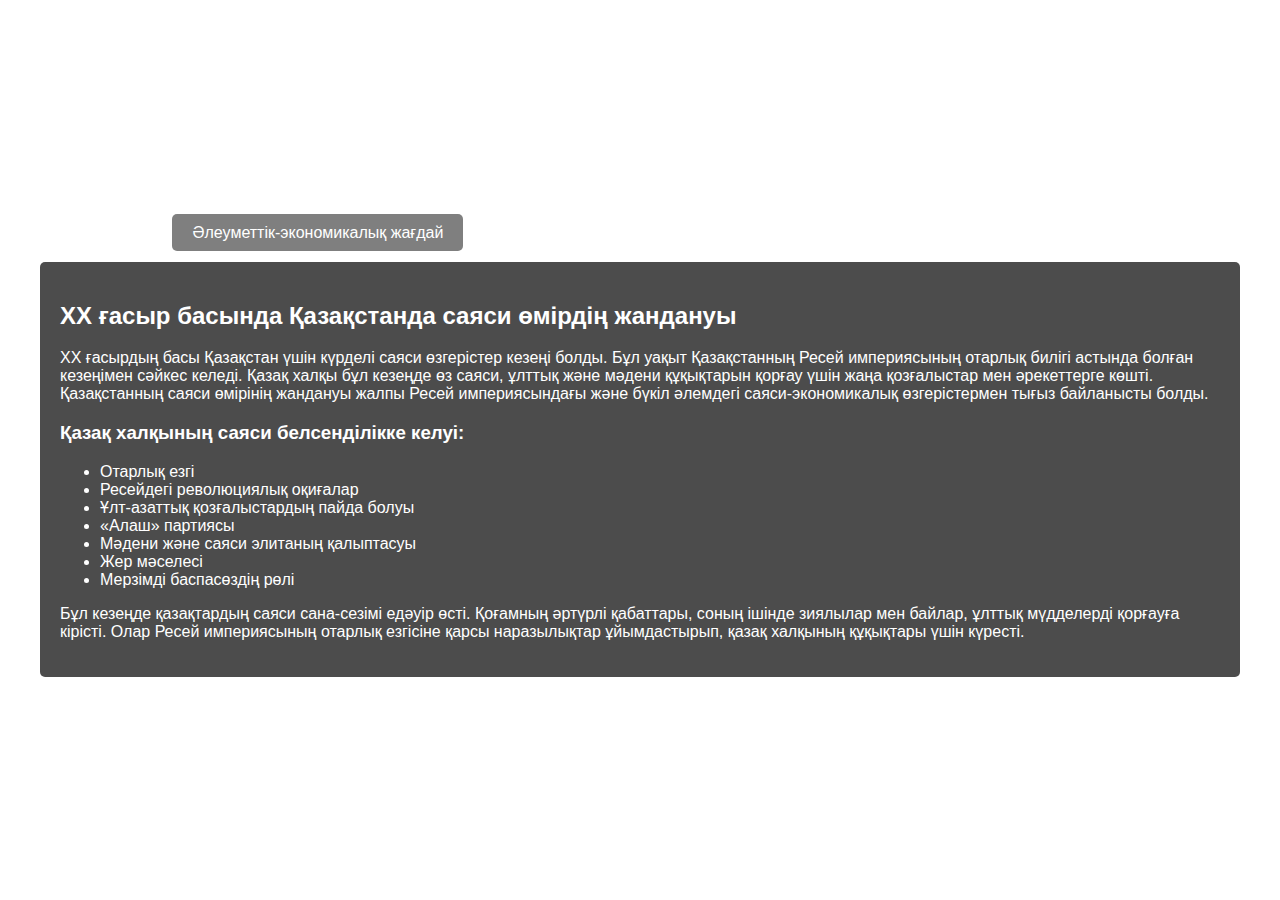
==== index.html @ e15db107 "Add files via upload" ====
<!DOCTYPE html>
<html lang="en">
<head>
    <meta charset="UTF-8">
    <meta name="viewport" content="width=device-width, initial-scale=1.0">
    <title>XX ғасыр басындағы Қазақстан</title>
    <link rel="stylesheet" href="styles.css">
</head>
<body>
    <div class="container">
        <header>
            <h1>XX ғасыр басындағы Қазақстан: Саяси және әлеуметтік-экономикалық өзгерістер</h1>
        </header>
        <nav>
            <ul class="tabs">
                <li class="tab active" onclick="showContent('political')">Саяси өмір</li>
                <li class="tab" onclick="showContent('economic')">Әлеуметтік-экономикалық жағдай</li>
            </ul>
        </nav>
        <div class="content">
            <div id="political" class="tab-content active">
                <h2>XX ғасыр басында Қазақстанда саяси өмірдің жандануы</h2>
                <p>XX ғасырдың басы Қазақстан үшін күрделі саяси өзгерістер кезеңі болды. Бұл уақыт Қазақстанның Ресей империясының отарлық билігі астында болған кезеңімен сәйкес келеді. Қазақ халқы бұл кезеңде өз саяси, ұлттық және мәдени құқықтарын қорғау үшін жаңа қозғалыстар мен әрекеттерге көшті. Қазақстанның саяси өмірінің жандануы жалпы Ресей империясындағы және бүкіл әлемдегі саяси-экономикалық өзгерістермен тығыз байланысты болды.</p>
                
                <h3>Қазақ халқының саяси белсенділікке келуі:</h3>
                <ul>
                    <li>Отарлық езгі</li>
                    <li>Ресейдегі революциялық оқиғалар</li>
                    <li>Ұлт-азаттық қозғалыстардың пайда болуы</li>
                    <li>«Алаш» партиясы</li>
                    <li>Мәдени және саяси элитаның қалыптасуы</li>
                    <li>Жер мәселесі</li>
                    <li>Мерзімді баспасөздің рөлі</li>
                </ul>
                <p>Бұл кезеңде қазақтардың саяси сана-сезімі едәуір өсті. Қоғамның әртүрлі қабаттары, соның ішінде зиялылар мен байлар, ұлттық мүдделерді қорғауға кірісті. Олар Ресей империясының отарлық езгісіне қарсы наразылықтар ұйымдастырып, қазақ халқының құқықтары үшін күресті.</p>
            </div>
            <div id="economic" class="tab-content">
                <h2>Қазақстанның әлеуметтік-экономикалық жағдайы</h2>
                <p>XX ғасырдың басында Қазақстанның әлеуметтік-экономикалық жағдайы Ресей империясының отарлық саясатының әсерінде болды. Қазақтар негізінен көшпелі мал шаруашылығымен айналысатын ауылдық қоғам ретінде қалды. Алайда, отарлық саясат салдарынан ауыл шаруашылығы мен жер мәселесі үлкен дағдарысқа ұшырады.</p>
                
                <h3>Қазақстанның әлеуметтік-экономикалық дамуының факторлары:</h3>
                <ul>
                    <li>Жер мәселесі</li>
                    <li>Өнеркәсіптік даму</li>
                    <li>Сауда және нарықтық қатынастар</li>
                    <li>Ауыл шаруашылығы</li>
                </ul>
                <p>Халықтың тұрмыс деңгейі мен білім мен мәдениет мәселелері әлеуметтік жағдайдың нашарлауына алып келді. Қазақ зиялылары білім мен мәдениет саласында да өзгерістер жасауға тырысты.</p>
            </div>
        </div>
        <footer>
            <p>&copy; 2024. Қазақстан тарихы.</p>
        </footer>
    </div>
    <script src="script.js"></script>
</body>
</html>
---- styles.css ----
body {
    font-family: Arial, sans-serif;
    background: url('background.jpg') no-repeat center center fixed;
    background-size: cover;
    color: #ffffff;
    margin: 0;
    padding: 0;
}

.container {
    max-width: 1200px;
    margin: 0 auto;
    padding: 20px;
}

header {
    text-align: center;
    padding: 20px;
}

h1 {
    font-size: 2.5em;
}

nav {
    margin: 20px 0;
}

.tabs {
    list-style: none;
    padding: 0;
}

.tab {
    display: inline;
    padding: 10px 20px;
    background: rgba(0, 0, 0, 0.5);
    cursor: pointer;
    margin-right: 5px;
    border-radius: 5px;
}

.tab:hover {
    background: rgba(255, 255, 255, 0.2);
}

.tab.active {
    background: rgba(255, 255, 255, 0.6);
}

.content {
    background: rgba(0, 0, 0, 0.7);
    padding: 20px;
    border-radius: 5px;
}

.tab-content {
    display: none;
}

.tab-content.active {
    display: block;
}

footer {
    text-align: center;
    margin-top: 20px;
}
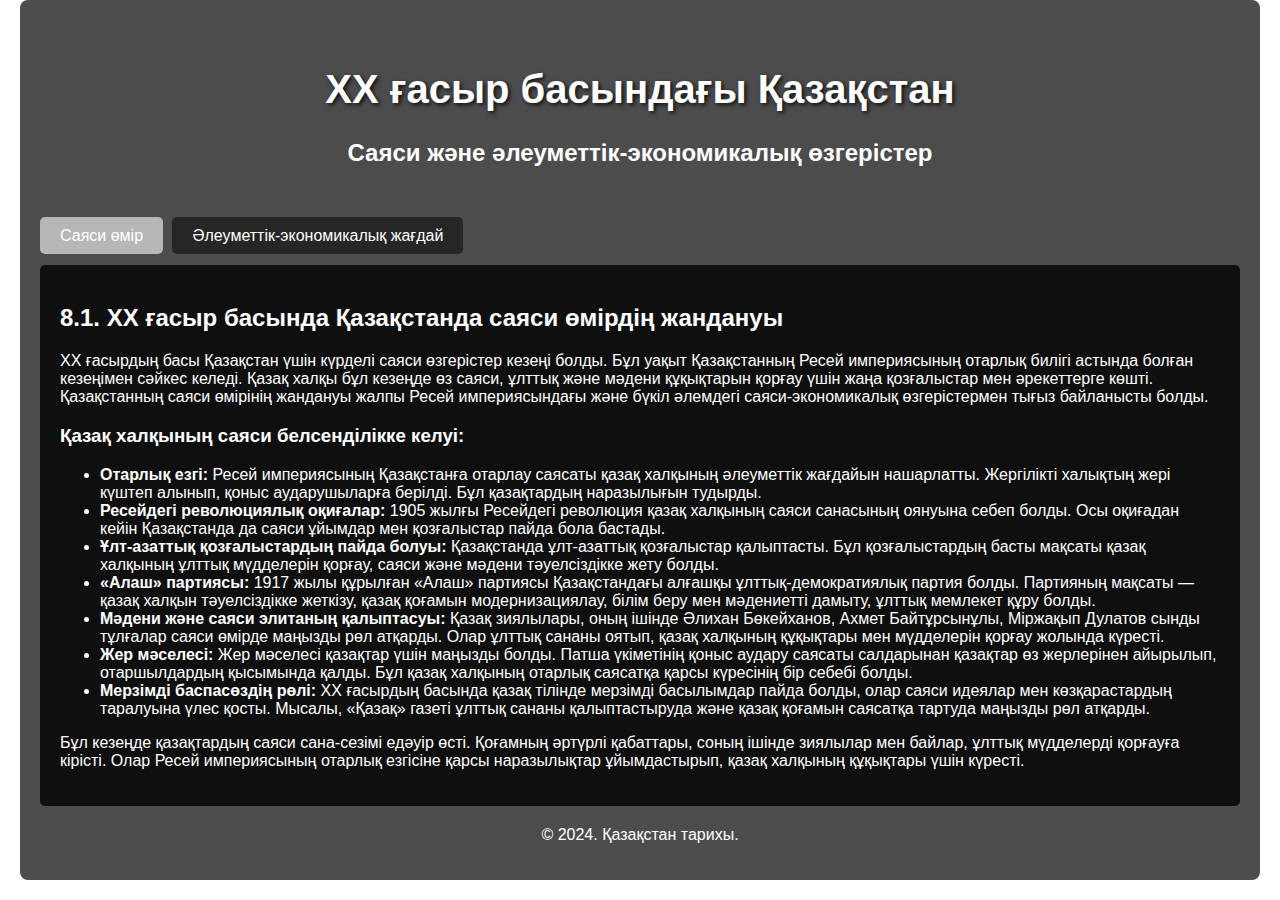
==== commit f26fba3e: "Update index.html" ====
--- a/index.html
+++ b/index.html
@@ -1,5 +1,5 @@
 <!DOCTYPE html>
-<html lang="en">
+<html lang="kk">
 <head>
     <meta charset="UTF-8">
     <meta name="viewport" content="width=device-width, initial-scale=1.0">
@@ -9,7 +9,8 @@
 <body>
     <div class="container">
         <header>
-            <h1>XX ғасыр басындағы Қазақстан: Саяси және әлеуметтік-экономикалық өзгерістер</h1>
+            <h1>XX ғасыр басындағы Қазақстан</h1>
+            <h2>Саяси және әлеуметтік-экономикалық өзгерістер</h2>
         </header>
         <nav>
             <ul class="tabs">
@@ -19,33 +20,41 @@
         </nav>
         <div class="content">
             <div id="political" class="tab-content active">
-                <h2>XX ғасыр басында Қазақстанда саяси өмірдің жандануы</h2>
+                <h2>8.1. XX ғасыр басында Қазақстанда саяси өмірдің жандануы</h2>
                 <p>XX ғасырдың басы Қазақстан үшін күрделі саяси өзгерістер кезеңі болды. Бұл уақыт Қазақстанның Ресей империясының отарлық билігі астында болған кезеңімен сәйкес келеді. Қазақ халқы бұл кезеңде өз саяси, ұлттық және мәдени құқықтарын қорғау үшін жаңа қозғалыстар мен әрекеттерге көшті. Қазақстанның саяси өмірінің жандануы жалпы Ресей империясындағы және бүкіл әлемдегі саяси-экономикалық өзгерістермен тығыз байланысты болды.</p>
-                
+
                 <h3>Қазақ халқының саяси белсенділікке келуі:</h3>
                 <ul>
-                    <li>Отарлық езгі</li>
-                    <li>Ресейдегі революциялық оқиғалар</li>
-                    <li>Ұлт-азаттық қозғалыстардың пайда болуы</li>
-                    <li>«Алаш» партиясы</li>
-                    <li>Мәдени және саяси элитаның қалыптасуы</li>
-                    <li>Жер мәселесі</li>
-                    <li>Мерзімді баспасөздің рөлі</li>
+                    <li><strong>Отарлық езгі:</strong> Ресей империясының Қазақстанға отарлау саясаты қазақ халқының әлеуметтік жағдайын нашарлатты. Жергілікті халықтың жері күштеп алынып, қоныс аударушыларға берілді. Бұл қазақтардың наразылығын тудырды.</li>
+                    <li><strong>Ресейдегі революциялық оқиғалар:</strong> 1905 жылғы Ресейдегі революция қазақ халқының саяси санасының оянуына себеп болды. Осы оқиғадан кейін Қазақстанда да саяси ұйымдар мен қозғалыстар пайда бола бастады.</li>
+                    <li><strong>Ұлт-азаттық қозғалыстардың пайда болуы:</strong> Қазақстанда ұлт-азаттық қозғалыстар қалыптасты. Бұл қозғалыстардың басты мақсаты қазақ халқының ұлттық мүдделерін қорғау, саяси және мәдени тәуелсіздікке жету болды.</li>
+                    <li><strong>«Алаш» партиясы:</strong> 1917 жылы құрылған «Алаш» партиясы Қазақстандағы алғашқы ұлттық-демократиялық партия болды. Партияның мақсаты — қазақ халқын тәуелсіздікке жеткізу, қазақ қоғамын модернизациялау, білім беру мен мәдениетті дамыту, ұлттық мемлекет құру болды.</li>
+                    <li><strong>Мәдени және саяси элитаның қалыптасуы:</strong> Қазақ зиялылары, оның ішінде Әлихан Бөкейханов, Ахмет Байтұрсынұлы, Міржақып Дулатов сынды тұлғалар саяси өмірде маңызды рөл атқарды. Олар ұлттық сананы оятып, қазақ халқының құқықтары мен мүдделерін қорғау жолында күресті.</li>
+                    <li><strong>Жер мәселесі:</strong> Жер мәселесі қазақтар үшін маңызды болды. Патша үкіметінің қоныс аудару саясаты салдарынан қазақтар өз жерлерінен айырылып, отаршылдардың қысымында қалды. Бұл қазақ халқының отарлық саясатқа қарсы күресінің бір себебі болды.</li>
+                    <li><strong>Мерзімді баспасөздің рөлі:</strong> XX ғасырдың басында қазақ тілінде мерзімді басылымдар пайда болды, олар саяси идеялар мен көзқарастардың таралуына үлес қосты. Мысалы, «Қазақ» газеті ұлттық сананы қалыптастыруда және қазақ қоғамын саясатқа тартуда маңызды рөл атқарды.</li>
                 </ul>
+
                 <p>Бұл кезеңде қазақтардың саяси сана-сезімі едәуір өсті. Қоғамның әртүрлі қабаттары, соның ішінде зиялылар мен байлар, ұлттық мүдделерді қорғауға кірісті. Олар Ресей империясының отарлық езгісіне қарсы наразылықтар ұйымдастырып, қазақ халқының құқықтары үшін күресті.</p>
             </div>
             <div id="economic" class="tab-content">
-                <h2>Қазақстанның әлеуметтік-экономикалық жағдайы</h2>
+                <h2>8.2. Қазақстанның әлеуметтік-экономикалық жағдайы</h2>
                 <p>XX ғасырдың басында Қазақстанның әлеуметтік-экономикалық жағдайы Ресей империясының отарлық саясатының әсерінде болды. Қазақтар негізінен көшпелі мал шаруашылығымен айналысатын ауылдық қоғам ретінде қалды. Алайда, отарлық саясат салдарынан ауыл шаруашылығы мен жер мәселесі үлкен дағдарысқа ұшырады.</p>
-                
-                <h3>Қазақстанның әлеуметтік-экономикалық дамуының факторлары:</h3>
+
+                <h3>Экономикалық жағдайдың қалыптасуы:</h3>
                 <ul>
-                    <li>Жер мәселесі</li>
-                    <li>Өнеркәсіптік даму</li>
-                    <li>Сауда және нарықтық қатынастар</li>
-                    <li>Ауыл шаруашылығы</li>
+                    <li><strong>Жер мәселесі:</strong> Ресей империясының қоныс аудару саясаты қазақ халқының жерін қысқартып, көптеген қазақ шаруалары өз жерлерінен айрылды. Империялық билік бұл жерлерді орыс қоныс аударушыларына бөліп берді. Жердің тарылуы қазақтардың мал шаруашылығымен айналысуын қиындатты, бұл олардың негізгі өмір сүру көзінің азаюына әкелді.</li>
+                    <li><strong>Өнеркәсіптік даму:</strong> Қазақстандағы өнеркәсіп негізінен пайдалы қазбаларды өндіруге бағытталды. Бұл кезеңде тау-кен өнеркәсібі, әсіресе мыс, көмір, мұнай өндірісі дами бастады. Алайда, бұл салада жұмыс істеген жергілікті халық мардымды пайда көрмеді, себебі барлық байлықтар Ресейге тасымалданып, қазақ халқы өз жерінің игілігін көре алмады.</li>
+                    <li><strong>Сауда және нарықтық қатынастар:</strong> Ресей империясы Қазақстанды шикізат базасы ретінде пайдаланды. Қазақ даласында ішкі және сыртқы сауда қатынастары дамыды, бірақ бұл қатынастар көбінесе орыс көпестерінің бақылауында болды, және олар жергілікті қазақтар үшін тиімді болмады.</li>
+                    <li><strong>Ауыл шаруашылығы:</strong> Қазақтардың басым бөлігі көшпелі мал шаруашылығымен айналысты. Отарлық билік ауыл шаруашылығына қатысты шектеулер қойып, бұл саладағы қазақтардың мүмкіндіктерін тежеді. Көшпелі мал шаруашылығы дағдарысқа ұшырап, қазақтар шаруашылығының құлдырауына әкелді.</li>
                 </ul>
-                <p>Халықтың тұрмыс деңгейі мен білім мен мәдениет мәселелері әлеуметтік жағдайдың нашарлауына алып келді. Қазақ зиялылары білім мен мәдениет саласында да өзгерістер жасауға тырысты.</p>
+
+                <h3>Әлеуметтік жағдайдың нашарлауы:</h3>
+                <ul>
+                    <li><strong>Халықтың тұрмыс деңгейі:</strong> Жердің тарылуы, сауда және өнеркәсіп салаларының дұрыс дамымауы қазақ халқының әлеуметтік жағдайының нашарлауына алып келді. Қазақтар арасында кедейлік, сауатсыздық кеңінен таралды. Білім беру мен мәдениет салаларының дамуы төмен болды, себебі отарлық билік бұл салаларды тежеп отырды.</li>
+                    <li><strong>Білім мен мәдениет:</strong> Қазақ халқының әлеуметтік-экономикалық жағдайы нашарлағанымен, осы кезеңде білім мен мәдениет саласында да өзгерістер болды. Қазақ зиялылары халықты ағартушылыққа шақырып, білім беру жүйесін жақсартуға тырысты. Ахмет Байтұрсынұлы, Міржақып Дулатов, Мағжан Жұмабаев сынды тұлғалар қазақ халқының мәдениеті мен білімін дамытуда маңызды рөл атқарды.</li>
+                </ul>
+
+                <p>Қазақ халқы ғасырлар бойы қалыптасқан көшпелі өмір салтын сақтағанымен, отарлық саясат пен жер тартысы жағдайды өзгертті. Ресей империясы қазақтардың экономикалық дербестігін шектеу арқылы, олардың саяси және мәдени өміріне де қысым жасады.</p>
             </div>
         </div>
         <footer>
--- a/styles.css
+++ b/styles.css
@@ -1,6 +1,6 @@
 body {
-    font-family: Arial, sans-serif;
-    background: url('background.jpg') no-repeat center center fixed;
+    font-family: 'Arial', sans-serif;
+    background: url('https://www.google.com/url?sa=i&url=https%3A%2F%2Ftengrinews.kz%2Fmixnews%2Fkartinu-s-voyskom-kazahskogo-hanstva-ojivil-multiplikator-461969%2F&psig=AOvVaw2t_RRILHWSqADyuhb9q-YH&ust=1730099063588000&source=images&cd=vfe&opi=89978449&ved=0CBEQjRxqFwoTCMDHn7L_rYkDFQAAAAAdAAAAABAE') no-repeat center center fixed; /* Замените на нужную ссылку */
     background-size: cover;
     color: #ffffff;
     margin: 0;
@@ -11,6 +11,8 @@
     max-width: 1200px;
     margin: 0 auto;
     padding: 20px;
+    background: rgba(0, 0, 0, 0.7);
+    border-radius: 8px;
 }
 
 header {
@@ -20,6 +22,7 @@
 
 h1 {
     font-size: 2.5em;
+    text-shadow: 2px 2px 4px rgba(0, 0, 0, 0.8);
 }
 
 nav {
@@ -38,10 +41,12 @@
     cursor: pointer;
     margin-right: 5px;
     border-radius: 5px;
+    transition: background 0.3s, transform 0.3s;
 }
 
 .tab:hover {
     background: rgba(255, 255, 255, 0.2);
+    transform: scale(1.05);
 }
 
 .tab.active {
@@ -49,7 +54,7 @@
 }
 
 .content {
-    background: rgba(0, 0, 0, 0.7);
+    background: rgba(0, 0, 0, 0.8);
     padding: 20px;
     border-radius: 5px;
 }
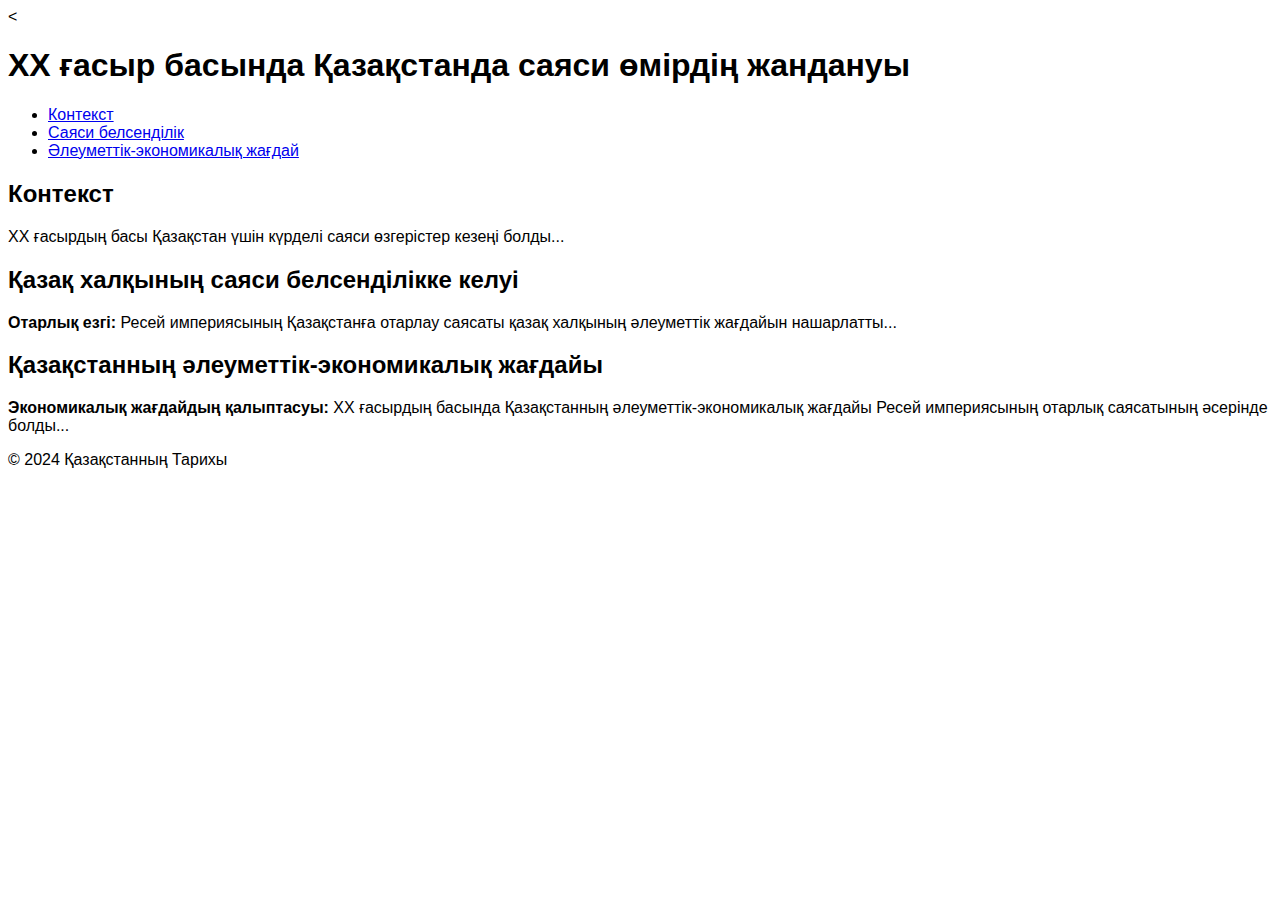
==== commit 7859fe75: "Update index.html" ====
--- a/index.html
+++ b/index.html
@@ -1,66 +1,49 @@
-<!DOCTYPE html>
+<<!DOCTYPE html>
 <html lang="kk">
 <head>
     <meta charset="UTF-8">
     <meta name="viewport" content="width=device-width, initial-scale=1.0">
-    <title>XX ғасыр басындағы Қазақстан</title>
+    <title>XX ғасыр басында Қазақстанда саяси өмірдің жандануы</title>
     <link rel="stylesheet" href="styles.css">
 </head>
 <body>
     <div class="container">
         <header>
-            <h1>XX ғасыр басындағы Қазақстан</h1>
-            <h2>Саяси және әлеуметтік-экономикалық өзгерістер</h2>
+            <h1>XX ғасыр басында Қазақстанда саяси өмірдің жандануы</h1>
+            <nav>
+                <ul>
+                    <li><a href="#context">Контекст</a></li>
+                    <li><a href="#political-activity">Саяси белсенділік</a></li>
+                    <li><a href="#economic-condition">Әлеуметтік-экономикалық жағдай</a></li>
+                </ul>
+            </nav>
         </header>
-        <nav>
-            <ul class="tabs">
-                <li class="tab active" onclick="showContent('political')">Саяси өмір</li>
-                <li class="tab" onclick="showContent('economic')">Әлеуметтік-экономикалық жағдай</li>
-            </ul>
-        </nav>
-        <div class="content">
-            <div id="political" class="tab-content active">
-                <h2>8.1. XX ғасыр басында Қазақстанда саяси өмірдің жандануы</h2>
-                <p>XX ғасырдың басы Қазақстан үшін күрделі саяси өзгерістер кезеңі болды. Бұл уақыт Қазақстанның Ресей империясының отарлық билігі астында болған кезеңімен сәйкес келеді. Қазақ халқы бұл кезеңде өз саяси, ұлттық және мәдени құқықтарын қорғау үшін жаңа қозғалыстар мен әрекеттерге көшті. Қазақстанның саяси өмірінің жандануы жалпы Ресей империясындағы және бүкіл әлемдегі саяси-экономикалық өзгерістермен тығыз байланысты болды.</p>
+        
+        <section id="context" class="section">
+            <h2>Контекст</h2>
+            <p>XX ғасырдың басы Қазақстан үшін күрделі саяси өзгерістер кезеңі болды...</p>
+        </section>
 
-                <h3>Қазақ халқының саяси белсенділікке келуі:</h3>
-                <ul>
-                    <li><strong>Отарлық езгі:</strong> Ресей империясының Қазақстанға отарлау саясаты қазақ халқының әлеуметтік жағдайын нашарлатты. Жергілікті халықтың жері күштеп алынып, қоныс аударушыларға берілді. Бұл қазақтардың наразылығын тудырды.</li>
-                    <li><strong>Ресейдегі революциялық оқиғалар:</strong> 1905 жылғы Ресейдегі революция қазақ халқының саяси санасының оянуына себеп болды. Осы оқиғадан кейін Қазақстанда да саяси ұйымдар мен қозғалыстар пайда бола бастады.</li>
-                    <li><strong>Ұлт-азаттық қозғалыстардың пайда болуы:</strong> Қазақстанда ұлт-азаттық қозғалыстар қалыптасты. Бұл қозғалыстардың басты мақсаты қазақ халқының ұлттық мүдделерін қорғау, саяси және мәдени тәуелсіздікке жету болды.</li>
-                    <li><strong>«Алаш» партиясы:</strong> 1917 жылы құрылған «Алаш» партиясы Қазақстандағы алғашқы ұлттық-демократиялық партия болды. Партияның мақсаты — қазақ халқын тәуелсіздікке жеткізу, қазақ қоғамын модернизациялау, білім беру мен мәдениетті дамыту, ұлттық мемлекет құру болды.</li>
-                    <li><strong>Мәдени және саяси элитаның қалыптасуы:</strong> Қазақ зиялылары, оның ішінде Әлихан Бөкейханов, Ахмет Байтұрсынұлы, Міржақып Дулатов сынды тұлғалар саяси өмірде маңызды рөл атқарды. Олар ұлттық сананы оятып, қазақ халқының құқықтары мен мүдделерін қорғау жолында күресті.</li>
-                    <li><strong>Жер мәселесі:</strong> Жер мәселесі қазақтар үшін маңызды болды. Патша үкіметінің қоныс аудару саясаты салдарынан қазақтар өз жерлерінен айырылып, отаршылдардың қысымында қалды. Бұл қазақ халқының отарлық саясатқа қарсы күресінің бір себебі болды.</li>
-                    <li><strong>Мерзімді баспасөздің рөлі:</strong> XX ғасырдың басында қазақ тілінде мерзімді басылымдар пайда болды, олар саяси идеялар мен көзқарастардың таралуына үлес қосты. Мысалы, «Қазақ» газеті ұлттық сананы қалыптастыруда және қазақ қоғамын саясатқа тартуда маңызды рөл атқарды.</li>
-                </ul>
+        <section id="political-activity" class="section">
+            <h2>Қазақ халқының саяси белсенділікке келуі</h2>
+            <p><strong>Отарлық езгі:</strong> Ресей империясының Қазақстанға отарлау саясаты қазақ халқының әлеуметтік жағдайын нашарлатты...</p>
+            <!-- Add more content as needed -->
+        </section>
 
-                <p>Бұл кезеңде қазақтардың саяси сана-сезімі едәуір өсті. Қоғамның әртүрлі қабаттары, соның ішінде зиялылар мен байлар, ұлттық мүдделерді қорғауға кірісті. Олар Ресей империясының отарлық езгісіне қарсы наразылықтар ұйымдастырып, қазақ халқының құқықтары үшін күресті.</p>
-            </div>
-            <div id="economic" class="tab-content">
-                <h2>8.2. Қазақстанның әлеуметтік-экономикалық жағдайы</h2>
-                <p>XX ғасырдың басында Қазақстанның әлеуметтік-экономикалық жағдайы Ресей империясының отарлық саясатының әсерінде болды. Қазақтар негізінен көшпелі мал шаруашылығымен айналысатын ауылдық қоғам ретінде қалды. Алайда, отарлық саясат салдарынан ауыл шаруашылығы мен жер мәселесі үлкен дағдарысқа ұшырады.</p>
+        <section id="economic-condition" class="section">
+            <h2>Қазақстанның әлеуметтік-экономикалық жағдайы</h2>
+            <p><strong>Экономикалық жағдайдың қалыптасуы:</strong> XX ғасырдың басында Қазақстанның әлеуметтік-экономикалық жағдайы Ресей империясының отарлық саясатының әсерінде болды...</p>
+            <!-- Add more content as needed -->
+        </section>
 
-                <h3>Экономикалық жағдайдың қалыптасуы:</h3>
-                <ul>
-                    <li><strong>Жер мәселесі:</strong> Ресей империясының қоныс аудару саясаты қазақ халқының жерін қысқартып, көптеген қазақ шаруалары өз жерлерінен айрылды. Империялық билік бұл жерлерді орыс қоныс аударушыларына бөліп берді. Жердің тарылуы қазақтардың мал шаруашылығымен айналысуын қиындатты, бұл олардың негізгі өмір сүру көзінің азаюына әкелді.</li>
-                    <li><strong>Өнеркәсіптік даму:</strong> Қазақстандағы өнеркәсіп негізінен пайдалы қазбаларды өндіруге бағытталды. Бұл кезеңде тау-кен өнеркәсібі, әсіресе мыс, көмір, мұнай өндірісі дами бастады. Алайда, бұл салада жұмыс істеген жергілікті халық мардымды пайда көрмеді, себебі барлық байлықтар Ресейге тасымалданып, қазақ халқы өз жерінің игілігін көре алмады.</li>
-                    <li><strong>Сауда және нарықтық қатынастар:</strong> Ресей империясы Қазақстанды шикізат базасы ретінде пайдаланды. Қазақ даласында ішкі және сыртқы сауда қатынастары дамыды, бірақ бұл қатынастар көбінесе орыс көпестерінің бақылауында болды, және олар жергілікті қазақтар үшін тиімді болмады.</li>
-                    <li><strong>Ауыл шаруашылығы:</strong> Қазақтардың басым бөлігі көшпелі мал шаруашылығымен айналысты. Отарлық билік ауыл шаруашылығына қатысты шектеулер қойып, бұл саладағы қазақтардың мүмкіндіктерін тежеді. Көшпелі мал шаруашылығы дағдарысқа ұшырап, қазақтар шаруашылығының құлдырауына әкелді.</li>
-                </ul>
-
-                <h3>Әлеуметтік жағдайдың нашарлауы:</h3>
-                <ul>
-                    <li><strong>Халықтың тұрмыс деңгейі:</strong> Жердің тарылуы, сауда және өнеркәсіп салаларының дұрыс дамымауы қазақ халқының әлеуметтік жағдайының нашарлауына алып келді. Қазақтар арасында кедейлік, сауатсыздық кеңінен таралды. Білім беру мен мәдениет салаларының дамуы төмен болды, себебі отарлық билік бұл салаларды тежеп отырды.</li>
-                    <li><strong>Білім мен мәдениет:</strong> Қазақ халқының әлеуметтік-экономикалық жағдайы нашарлағанымен, осы кезеңде білім мен мәдениет саласында да өзгерістер болды. Қазақ зиялылары халықты ағартушылыққа шақырып, білім беру жүйесін жақсартуға тырысты. Ахмет Байтұрсынұлы, Міржақып Дулатов, Мағжан Жұмабаев сынды тұлғалар қазақ халқының мәдениеті мен білімін дамытуда маңызды рөл атқарды.</li>
-                </ul>
-
-                <p>Қазақ халқы ғасырлар бойы қалыптасқан көшпелі өмір салтын сақтағанымен, отарлық саясат пен жер тартысы жағдайды өзгертті. Ресей империясы қазақтардың экономикалық дербестігін шектеу арқылы, олардың саяси және мәдени өміріне де қысым жасады.</p>
-            </div>
-        </div>
         <footer>
-            <p>&copy; 2024. Қазақстан тарихы.</p>
+            <p>&copy; 2024 Қазақстанның Тарихы</p>
         </footer>
     </div>
-    <script src="script.js"></script>
+
+    <script>
+        // Optional JavaScript functionality can be added here
+    </script>
 </body>
 </html>
+
--- a/styles.css
+++ b/styles.css
@@ -1,73 +1,3 @@
 body {
     font-family: 'Arial', sans-serif;
-    background: url('https://www.google.com/url?sa=i&url=https%3A%2F%2Ftengrinews.kz%2Fmixnews%2Fkartinu-s-voyskom-kazahskogo-hanstva-ojivil-multiplikator-461969%2F&psig=AOvVaw2t_RRILHWSqADyuhb9q-YH&ust=1730099063588000&source=images&cd=vfe&opi=89978449&ved=0CBEQjRxqFwoTCMDHn7L_rYkDFQAAAAAdAAAAABAE') no-repeat center center fixed; /* Замените на нужную ссылку */
-    background-size: cover;
-    color: #ffffff;
-    margin: 0;
-    padding: 0;
-}
-
-.container {
-    max-width: 1200px;
-    margin: 0 auto;
-    padding: 20px;
-    background: rgba(0, 0, 0, 0.7);
-    border-radius: 8px;
-}
-
-header {
-    text-align: center;
-    padding: 20px;
-}
-
-h1 {
-    font-size: 2.5em;
-    text-shadow: 2px 2px 4px rgba(0, 0, 0, 0.8);
-}
-
-nav {
-    margin: 20px 0;
-}
-
-.tabs {
-    list-style: none;
-    padding: 0;
-}
-
-.tab {
-    display: inline;
-    padding: 10px 20px;
-    background: rgba(0, 0, 0, 0.5);
-    cursor: pointer;
-    margin-right: 5px;
-    border-radius: 5px;
-    transition: background 0.3s, transform 0.3s;
-}
-
-.tab:hover {
-    background: rgba(255, 255, 255, 0.2);
-    transform: scale(1.05);
-}
-
-.tab.active {
-    background: rgba(255, 255, 255, 0.6);
-}
-
-.content {
-    background: rgba(0, 0, 0, 0.8);
-    padding: 20px;
-    border-radius: 5px;
-}
-
-.tab-content {
-    display: none;
-}
-
-.tab-content.active {
-    display: block;
-}
-
-footer {
-    text-align: center;
-    margin-top: 20px;
-}
+    background-image: url('https://example.com/background.jpg'); /* Замените на свою ссыл
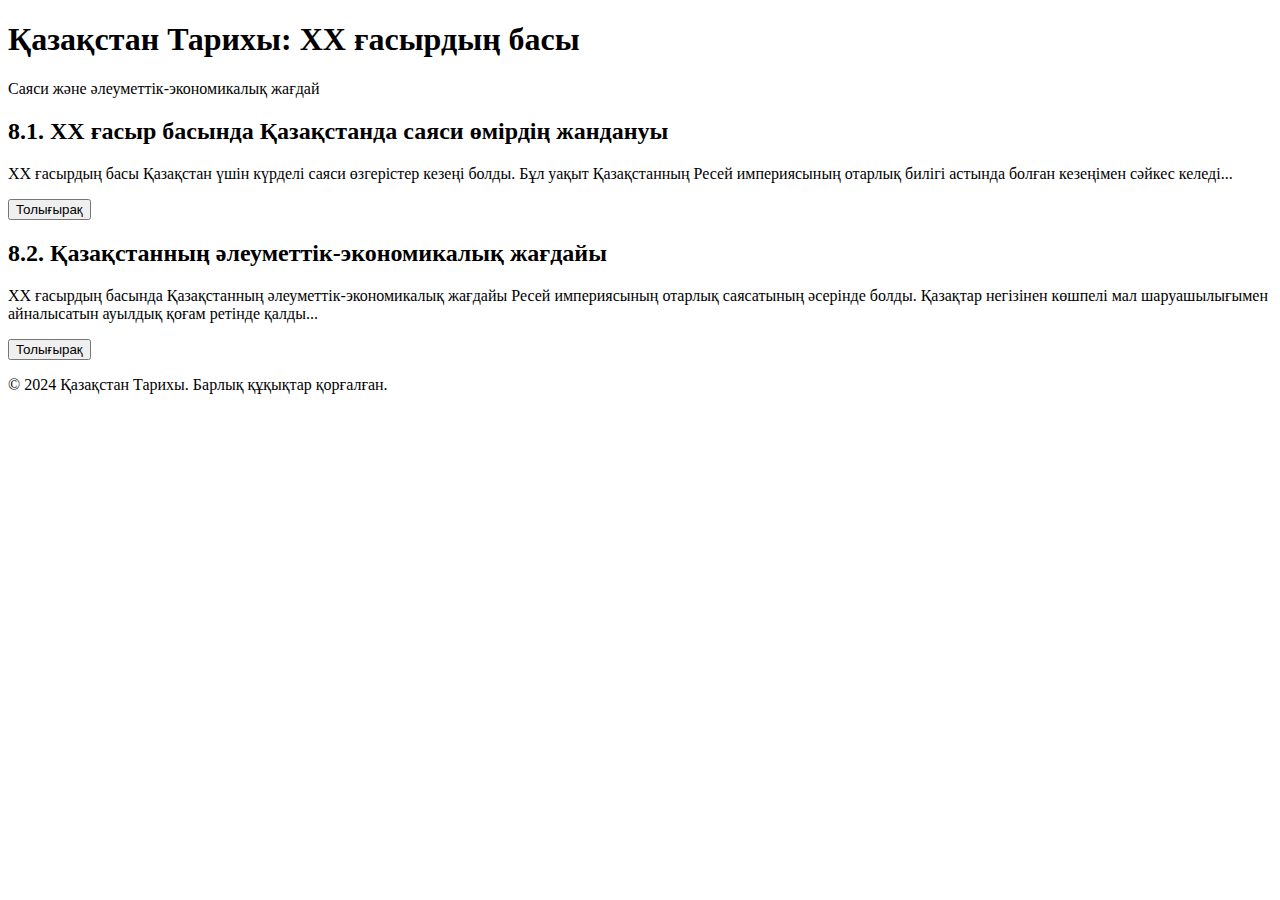
==== commit 0e8a2c8f: "Add files via upload" ====
--- a/index.html
+++ b/index.html
@@ -1,49 +1,30 @@
-<<!DOCTYPE html>
+<!DOCTYPE html>
 <html lang="kk">
 <head>
     <meta charset="UTF-8">
     <meta name="viewport" content="width=device-width, initial-scale=1.0">
-    <title>XX ғасыр басында Қазақстанда саяси өмірдің жандануы</title>
-    <link rel="stylesheet" href="styles.css">
+    <title>Қазақстан Тарихы</title>
+    <link rel="stylesheet" href="style.css">
 </head>
 <body>
-    <div class="container">
-        <header>
-            <h1>XX ғасыр басында Қазақстанда саяси өмірдің жандануы</h1>
-            <nav>
-                <ul>
-                    <li><a href="#context">Контекст</a></li>
-                    <li><a href="#political-activity">Саяси белсенділік</a></li>
-                    <li><a href="#economic-condition">Әлеуметтік-экономикалық жағдай</a></li>
-                </ul>
-            </nav>
-        </header>
-        
-        <section id="context" class="section">
-            <h2>Контекст</h2>
-            <p>XX ғасырдың басы Қазақстан үшін күрделі саяси өзгерістер кезеңі болды...</p>
+    <header>
+        <h1>Қазақстан Тарихы: XX ғасырдың басы</h1>
+        <p>Саяси және әлеуметтік-экономикалық жағдай</p>
+    </header>
+    <main>
+        <section class="card">
+            <h2>8.1. XX ғасыр басында Қазақстанда саяси өмірдің жандануы</h2>
+            <p>XX ғасырдың басы Қазақстан үшін күрделі саяси өзгерістер кезеңі болды. Бұл уақыт Қазақстанның Ресей империясының отарлық билігі астында болған кезеңімен сәйкес келеді...</p>
+            <button>Толығырақ</button>
         </section>
-
-        <section id="political-activity" class="section">
-            <h2>Қазақ халқының саяси белсенділікке келуі</h2>
-            <p><strong>Отарлық езгі:</strong> Ресей империясының Қазақстанға отарлау саясаты қазақ халқының әлеуметтік жағдайын нашарлатты...</p>
-            <!-- Add more content as needed -->
+        <section class="card">
+            <h2>8.2. Қазақстанның әлеуметтік-экономикалық жағдайы</h2>
+            <p>XX ғасырдың басында Қазақстанның әлеуметтік-экономикалық жағдайы Ресей империясының отарлық саясатының әсерінде болды. Қазақтар негізінен көшпелі мал шаруашылығымен айналысатын ауылдық қоғам ретінде қалды...</p>
+            <button>Толығырақ</button>
         </section>
-
-        <section id="economic-condition" class="section">
-            <h2>Қазақстанның әлеуметтік-экономикалық жағдайы</h2>
-            <p><strong>Экономикалық жағдайдың қалыптасуы:</strong> XX ғасырдың басында Қазақстанның әлеуметтік-экономикалық жағдайы Ресей империясының отарлық саясатының әсерінде болды...</p>
-            <!-- Add more content as needed -->
-        </section>
-
-        <footer>
-            <p>&copy; 2024 Қазақстанның Тарихы</p>
-        </footer>
-    </div>
-
-    <script>
-        // Optional JavaScript functionality can be added here
-    </script>
+    </main>
+    <footer>
+        <p>© 2024 Қазақстан Тарихы. Барлық құқықтар қорғалған.</p>
+    </footer>
 </body>
 </html>
-
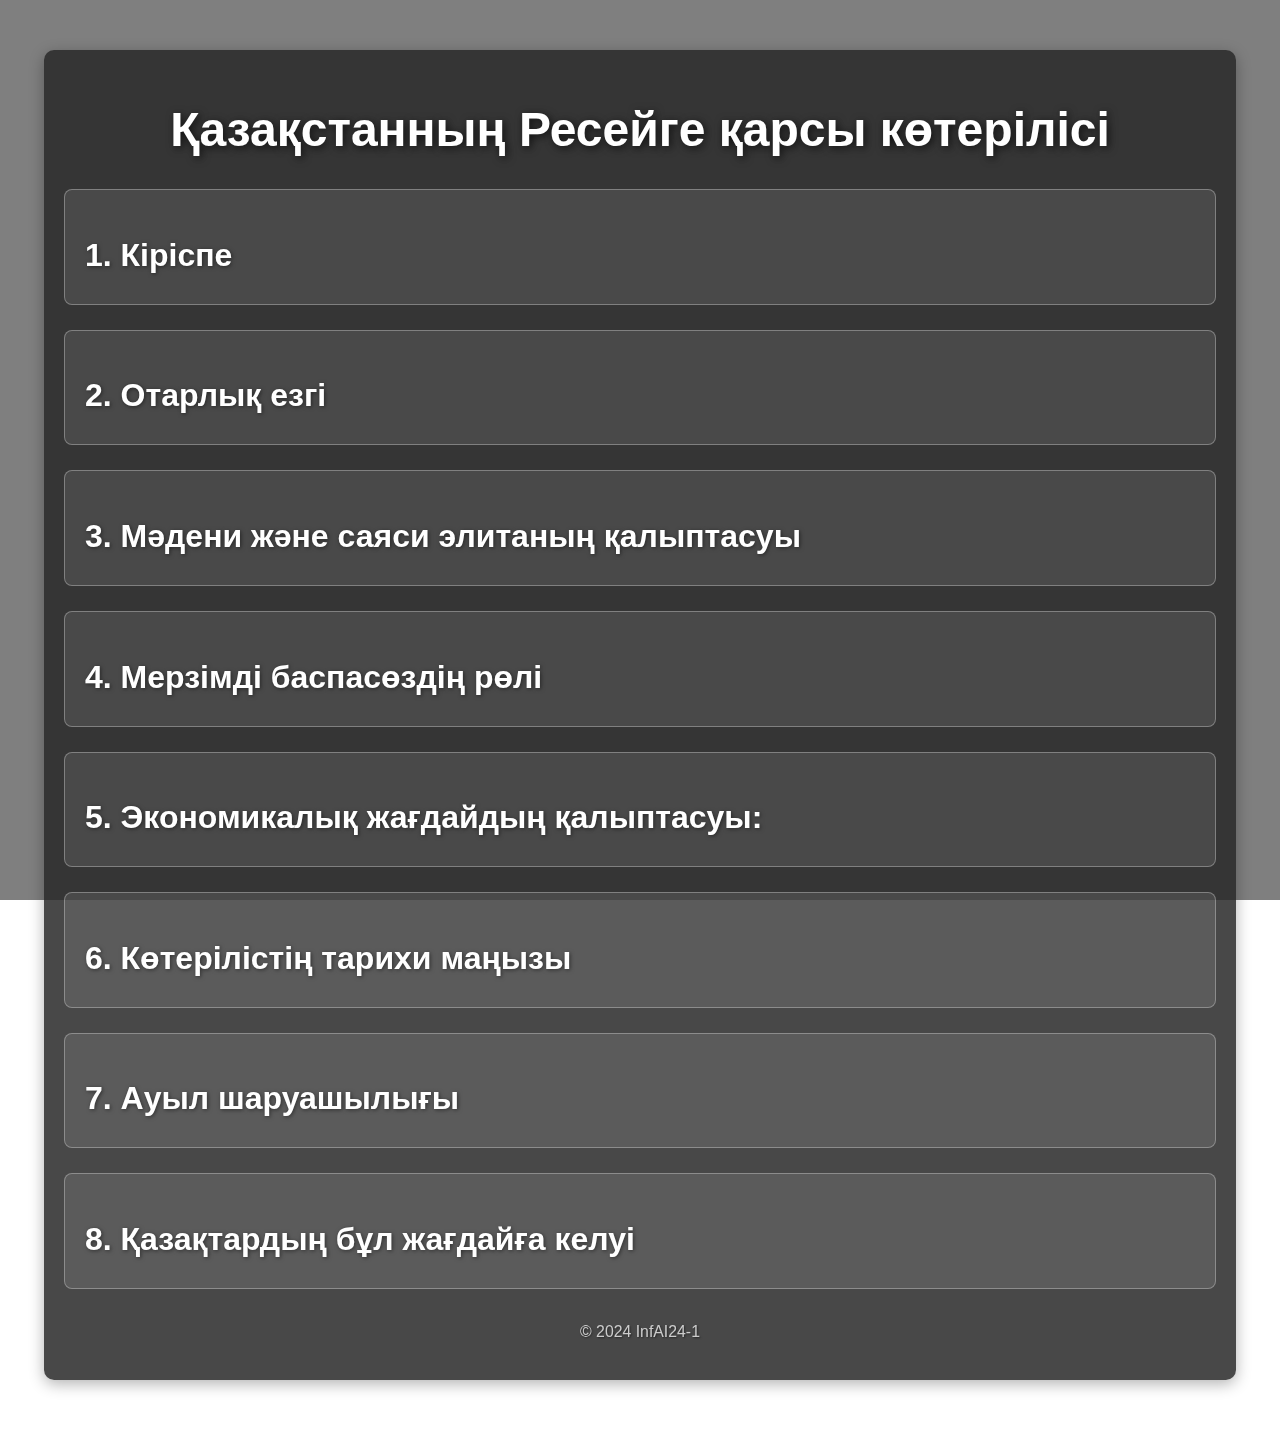
==== commit e1cc599e: "Add files via upload" ====
--- a/index.html
+++ b/index.html
@@ -3,28 +3,87 @@
 <head>
     <meta charset="UTF-8">
     <meta name="viewport" content="width=device-width, initial-scale=1.0">
-    <title>Қазақстан Тарихы</title>
-    <link rel="stylesheet" href="style.css">
+    <title>Қазақстанның Ресейге қарсы көтерілісі</title>
+    <link rel="stylesheet" href="styles.css">
+    <script>
+        function toggleSection(id) {
+            const section = document.getElementById(id);
+            section.classList.toggle('hidden');
+        }
+    </script>
 </head>
 <body>
-    <header>
-        <h1>Қазақстан Тарихы: XX ғасырдың басы</h1>
-        <p>Саяси және әлеуметтік-экономикалық жағдай</p>
-    </header>
-    <main>
-        <section class="card">
-            <h2>8.1. XX ғасыр басында Қазақстанда саяси өмірдің жандануы</h2>
-            <p>XX ғасырдың басы Қазақстан үшін күрделі саяси өзгерістер кезеңі болды. Бұл уақыт Қазақстанның Ресей империясының отарлық билігі астында болған кезеңімен сәйкес келеді...</p>
-            <button>Толығырақ</button>
+    <div class="overlay"></div> <!-- Жақсы оқылу үшін қабат -->
+    <div class="container">
+        <header>
+            <h1>Қазақстанның Ресейге қарсы көтерілісі</h1>
+        </header>
+
+        <section class="content" onclick="toggleSection('causes-text');">
+            <h2>1. Кіріспе </h2>
+            <p id="causes-text" class="hidden">
+               XX ғасырдың басы Қазақстан үшін күрделі саяси өзгерістер кезеңі болды. Бұл уақыт Қазақстанның Ресей империясының отарлық билігі астында болған кезеңімен сәйкес келеді. Қазақ халқы бұл кезеңде өз саяси, ұлттық және мәдени құқықтарын қорғау үшін жаңа қозғалыстар мен әрекеттерге көшті. Қазақстанның саяси өмірінің жандануы жалпы Ресей империясындағы және бүкіл әлемдегі саяси-экономикалық өзгерістермен тығыз байланысты болды.
+
+            </p>
         </section>
-        <section class="card">
-            <h2>8.2. Қазақстанның әлеуметтік-экономикалық жағдайы</h2>
-            <p>XX ғасырдың басында Қазақстанның әлеуметтік-экономикалық жағдайы Ресей империясының отарлық саясатының әсерінде болды. Қазақтар негізінен көшпелі мал шаруашылығымен айналысатын ауылдық қоғам ретінде қалды...</p>
-            <button>Толығырақ</button>
+
+        <section class="content" onclick="toggleSection('leaders-text');">
+            <h2>2. Отарлық езгі</h2>
+            <p id="leaders-text" class="hidden">
+                Ресей империясының Қазақстанға отарлау саясаты қазақ халқының әлеуметтік жағдайын нашарлатты. Жергілікті халықтың жері күштеп алынып, қоныс аударушыларға берілді. Бұл қазақтардың наразылығын тудырды.
+Ресейдегі революциялық оқиғалар: 1905 жылғы Ресейдегі революция қазақ халқының саяси санасының оянуына себеп болды. Осы оқиғадан кейін Қазақстанда да саяси ұйымдар мен қозғалыстар пайда бола бастады.
+Ұлт-азаттық қозғалыстардың пайда болуы: Қазақстанда ұлт-азаттық қозғалыстар қалыптасты. Бұл қозғалыстардың басты мақсаты қазақ халқының ұлттық мүдделерін қорғау, саяси және мәдени тәуелсіздікке жету болды.
+«Алаш» партиясы: 1917 жылы құрылған «Алаш» партиясы Қазақстандағы алғашқы ұлттық-демократиялық партия болды. Партияның мақсаты — қазақ халқын тәуелсіздікке жеткізу, қазақ қоғамын модернизациялау, білім беру мен мәдениетті дамыту, ұлттық мемлекет құру болды.
+            </p>
         </section>
-    </main>
-    <footer>
-        <p>© 2024 Қазақстан Тарихы. Барлық құқықтар қорғалған.</p>
-    </footer>
+
+        <section class="content" onclick="toggleSection('uprising-text');">
+            <h2>3. Мәдени және саяси элитаның қалыптасуы</h2>
+            <p id="uprising-text" class="hidden">
+                Қазақ зиялылары, оның ішінде Әлихан Бөкейханов, Ахмет Байтұрсынұлы, Міржақып Дулатов сынды тұлғалар саяси өмірде маңызды рөл атқарды. Олар ұлттық сананы оятып, қазақ халқының құқықтары мен мүдделерін қорғау жолында күресті.
+Жер мәселесі: Жер мәселесі қазақтар үшін маңызды болды. Патша үкіметінің қоныс аудару саясаты салдарынан қазақтар өз жерлерінен айырылып, отаршылдардың қысымында қалды. Бұл қазақ халқының отарлық саясатқа қарсы күресінің бір себебі болды.
+            </p>
+        </section>
+
+        <section class="content" onclick="toggleSection('actions-text');">
+            <h2>4. Мерзімді баспасөздің рөлі</h2>
+            <p id="actions-text" class="hidden">
+                XX ғасырдың басында қазақ тілінде мерзімді басылымдар пайда болды, олар саяси идеялар мен көзқарастардың таралуына үлес қосты. Мысалы, «Қазақ» газеті ұлттық сананы қалыптастыруда және қазақ қоғамын саясатқа тартуда маңызды рөл атқарды.
+            </p>
+        </section>
+
+        <section class="content" onclick="toggleSection('repression-text');">
+            <h2>5. Экономикалық жағдайдың қалыптасуы:</h2>
+            <p id="repression-text" class="hidden">
+                XX ғасырдың басында Қазақстанның әлеуметтік-экономикалық жағдайы Ресей империясының отарлық саясатының әсерінде болды. Қазақтар негізінен көшпелі мал шаруашылығымен айналысатын ауылдық қоғам ретінде қалды. Алайда, отарлық саясат салдарынан ауыл шаруашылығы мен жер мәселесі үлкен дағдарысқа ұшырады.
+            </p>
+        </section>
+
+        <section class="content" onclick="toggleSection('impact-text');">
+            <h2>6. Көтерілістің тарихи маңызы</h2>
+            <p id="impact-text" class="hidden">
+                Көтеріліс қазақ халқының ұлттық сана-сезімінің оянуына әсер етті. Бұл оқиға ұлттық-азаттық қозғалыстарының бастамасы ретінде қарастырылады, халықтың бостандығы мен теңдігі үшін күрестің символына айналды.
+            </p>
+        </section>
+
+        <section class="content" onclick="toggleSection('consequences-text');">
+            <h2>7. Ауыл шаруашылығы</h2>
+            <p id="consequences-text" class="hidden">
+                Қазақтардың басым бөлігі көшпелі мал шаруашылығымен айналысты. Отарлық билік ауыл шаруашылығына қатысты шектеулер қойып, бұл саладағы қазақтардың мүмкіндіктерін тежеді. Көшпелі мал шаруашылығы дағдарысқа ұшырап, қазақтар шаруашылығының құлдырауына әкелді.
+
+            </p>
+        </section>
+
+        <section class="content" onclick="toggleSection('conclusion-text');">
+            <h2>8. Қазақтардың бұл жағдайға келуі</h2>
+            <p id="conclusion-text" class="hidden">
+                Қазақ халқы ғасырлар бойы қалыптасқан көшпелі өмір салтын сақтағанымен, отарлық саясат пен жер тартысы жағдайды өзгертті. Ресей империясы қазақтардың экономикалық дербестігін шектеу арқылы, олардың саяси және мәдени өміріне де қысым жасады.
+            </p>
+        </section>
+
+        <footer>
+            <p>&copy; 2024 InfAI24-1 </p>
+        </footer>
+    </div>
 </body>
-</html>
+</html>--- a/styles.css
+++ b/styles.css
@@ -0,0 +1,101 @@
+/* Base Styles */
+body {
+    font-family: Arial, sans-serif;
+    background-image: url(https://www.google.com/url?sa=i&url=https%3A%2F%2Fthe-steppe.com%2Fgorod%2Fregiony-kak-menyalas-stolica-i-ee-nazvaniya-s-xix-veka&psig=AOvVaw0u2_dy8ybI1l5SnWn76OC9&ust=1730138964153000&source=images&cd=vfe&opi=89978449&ved=0CBQQjRxqFwoTCPiFvIaUr4kDFQAAAAAdAAAAABAU'); /* Example background image from Unsplash */
+    background-size: cover;
+    background-position: center;
+    color: #fff;
+    margin: 0;
+    padding: 0;
+    position: relative;
+}
+
+/* Overlay for better readability */
+.overlay {
+    position: fixed;
+    top: 0;
+    left: 0;
+    width: 100%;
+    height: 100%;
+    background: rgba(0, 0, 0, 0.5); /* Adjust opacity as needed */
+    z-index: -1;
+}
+
+.container {
+    width: 90%;
+    max-width: 1200px;
+    margin: 50px auto; /* Added top margin for spacing */
+    padding: 20px;
+    background-color: rgba(40, 40, 40, 0.85); /* Semi-transparent background */
+    border-radius: 10px;
+    box-shadow: 0 4px 15px rgba(0, 0, 0, 0.3);
+}
+
+header {
+    text-align: center;
+    margin-bottom: 30px;
+}
+
+.content {
+    margin-bottom: 25px;
+    padding: 20px;
+    background-color: rgba(255, 255, 255, 0.1); /* Semi-transparent card background */
+    border: 1px solid rgba(255, 255, 255, 0.3); /* Semi-transparent border */
+    border-radius: 8px;
+    cursor: pointer;
+    transition: background-color 0.3s, transform 0.3s;
+}
+
+.content:hover {
+    background-color: rgba(255, 255, 255, 0.2);
+    transform: scale(1.02); /* Slightly enlarge on hover */
+}
+
+h1 {
+    font-size: 3em;
+    text-shadow: 2px 2px 8px rgba(0, 0, 0, 0.7);
+}
+
+h2 {
+    font-size: 2em;
+    margin-bottom: 10px;
+    text-shadow: 1px 1px 4px rgba(0, 0, 0, 0.5);
+}
+
+p {
+    font-size: 1.1em;
+    line-height: 1.6;
+    text-shadow: 1px 1px 2px rgba(0, 0, 0, 0.5);
+}
+
+footer {
+    text-align: center;
+    margin-top: 30px;
+    font-size: 0.9em;
+    color: #ccc;
+}
+
+/* Hidden class to toggle visibility */
+.hidden {
+    display: none;
+}
+
+/* Responsive Design for Mobile Devices */
+@media (max-width: 768px) {
+    .container {
+        margin: 20px auto;
+        padding: 15px;
+    }
+    h1 {
+        font-size: 2.5em;
+    }
+    h2 {
+        font-size: 1.6em;
+    }
+    .content {
+        padding: 15px;
+    }
+    p {
+        font-size: 1em;
+    }
+}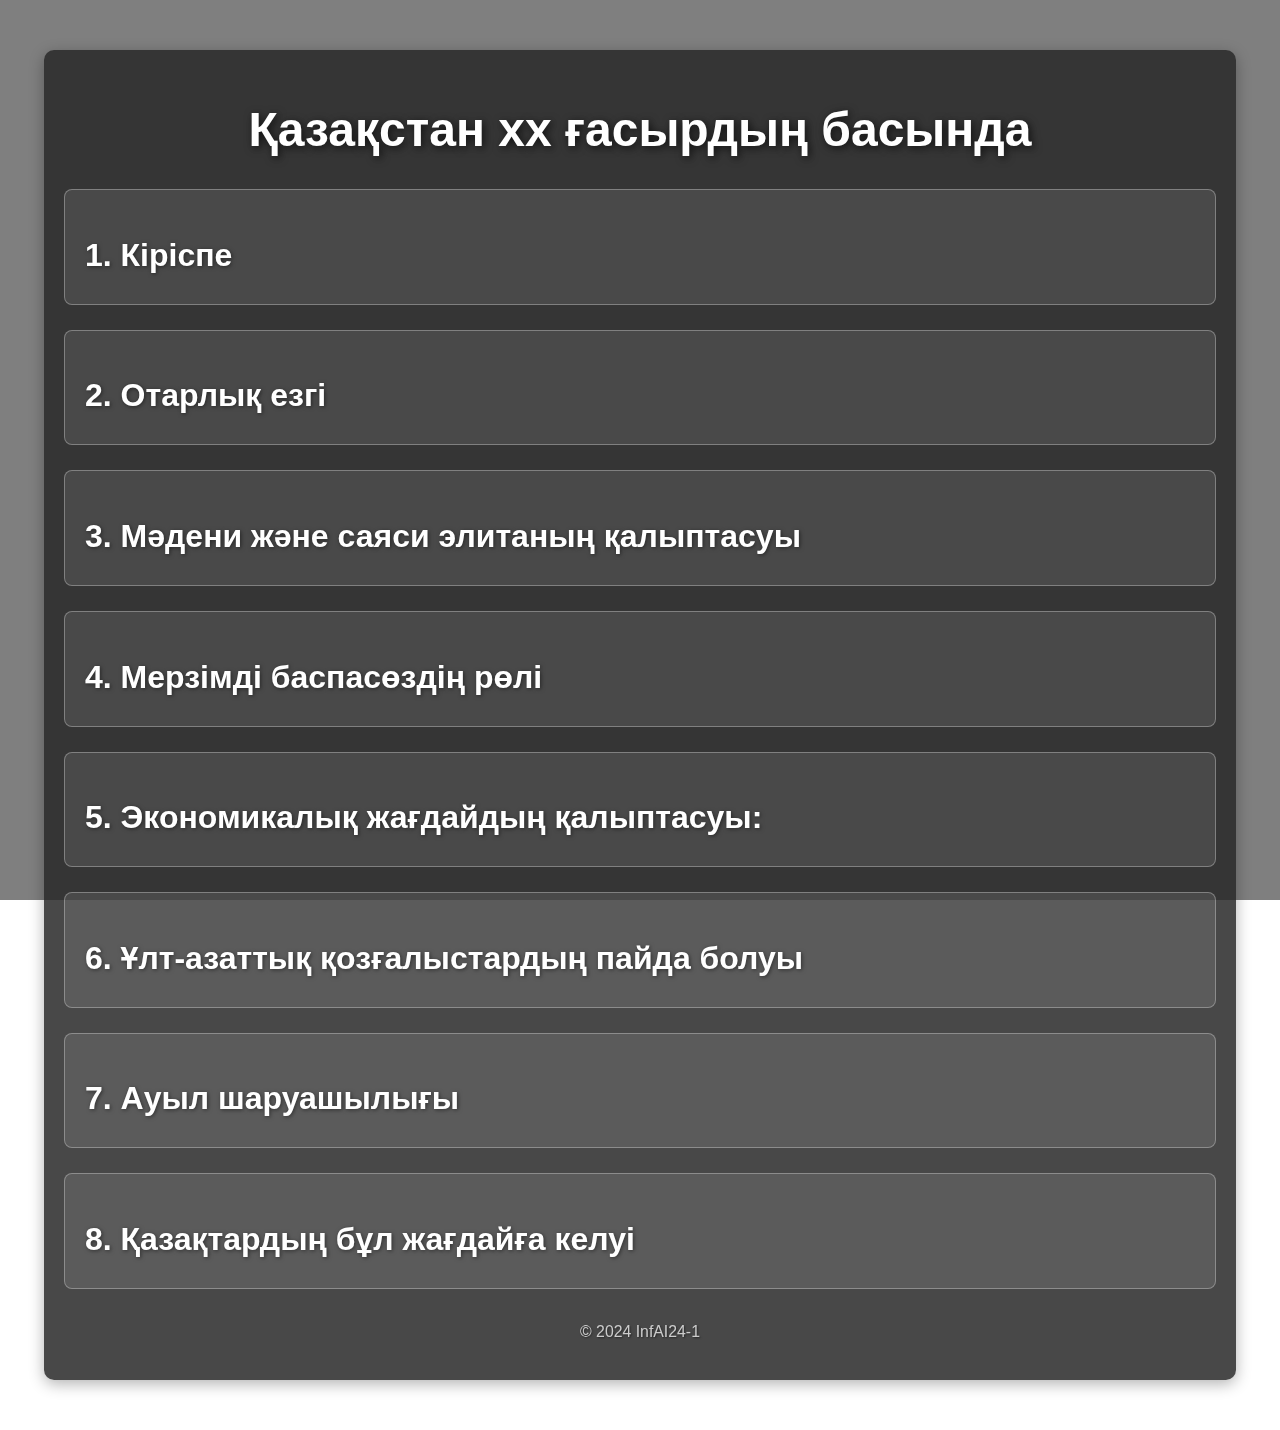
==== commit 1f6413c3: "Update index.html" ====
--- a/index.html
+++ b/index.html
@@ -3,7 +3,7 @@
 <head>
     <meta charset="UTF-8">
     <meta name="viewport" content="width=device-width, initial-scale=1.0">
-    <title>Қазақстанның Ресейге қарсы көтерілісі</title>
+    <title>Қазақстан хх ғасырдың басында</title>
     <link rel="stylesheet" href="styles.css">
     <script>
         function toggleSection(id) {
@@ -16,7 +16,7 @@
     <div class="overlay"></div> <!-- Жақсы оқылу үшін қабат -->
     <div class="container">
         <header>
-            <h1>Қазақстанның Ресейге қарсы көтерілісі</h1>
+            <h1>Қазақстан хх ғасырдың басында</h1>
         </header>
 
         <section class="content" onclick="toggleSection('causes-text');">
@@ -60,9 +60,11 @@
         </section>
 
         <section class="content" onclick="toggleSection('impact-text');">
-            <h2>6. Көтерілістің тарихи маңызы</h2>
+            <h2>6. Ұлт-азаттық қозғалыстардың пайда болуы</h2>
             <p id="impact-text" class="hidden">
-                Көтеріліс қазақ халқының ұлттық сана-сезімінің оянуына әсер етті. Бұл оқиға ұлттық-азаттық қозғалыстарының бастамасы ретінде қарастырылады, халықтың бостандығы мен теңдігі үшін күрестің символына айналды.
+                Қазақстанда ұлт-азаттық қозғалыстар қалыптасты. Бұл қозғалыстардың басты мақсаты қазақ халқының ұлттық мүдделерін қорғау, саяси және мәдени тәуелсіздікке жету болды.
+«Алаш» партиясы: 1917 жылы құрылған «Алаш» партиясы Қазақстандағы алғашқы ұлттық-демократиялық партия болды. Партияның мақсаты — қазақ халқын тәуелсіздікке жеткізу, қазақ қоғамын модернизациялау, білім беру мен мәдениетті дамыту, ұлттық мемлекет құру болды.
+Мәдени және саяси элитаның қалыптасуы: Қазақ зиялылары, оның ішінде Әлихан Бөкейханов, Ахмет Байтұрсынұлы, Міржақып Дулатов сынды тұлғалар саяси өмірде маңызды рөл атқарды. Олар ұлттық сананы оятып, қазақ халқының құқықтары мен мүдделерін қорғау жолында күресті.
             </p>
         </section>
 
@@ -86,4 +88,4 @@
         </footer>
     </div>
 </body>
-</html>+</html>
--- a/styles.css
+++ b/styles.css
@@ -1,7 +1,7 @@
 /* Base Styles */
 body {
     font-family: Arial, sans-serif;
-    background-image: url(https://www.google.com/url?sa=i&url=https%3A%2F%2Fthe-steppe.com%2Fgorod%2Fregiony-kak-menyalas-stolica-i-ee-nazvaniya-s-xix-veka&psig=AOvVaw0u2_dy8ybI1l5SnWn76OC9&ust=1730138964153000&source=images&cd=vfe&opi=89978449&ved=0CBQQjRxqFwoTCPiFvIaUr4kDFQAAAAAdAAAAABAU'); /* Example background image from Unsplash */
+    background-image: url("https://rail-news.kz/uploads/attachments/lugovaya-turksib-657bdd73cbbde.png"); /* Example background image from Unsplash */
     background-size: cover;
     background-position: center;
     color: #fff;
@@ -98,4 +98,4 @@
     p {
         font-size: 1em;
     }
-}+}
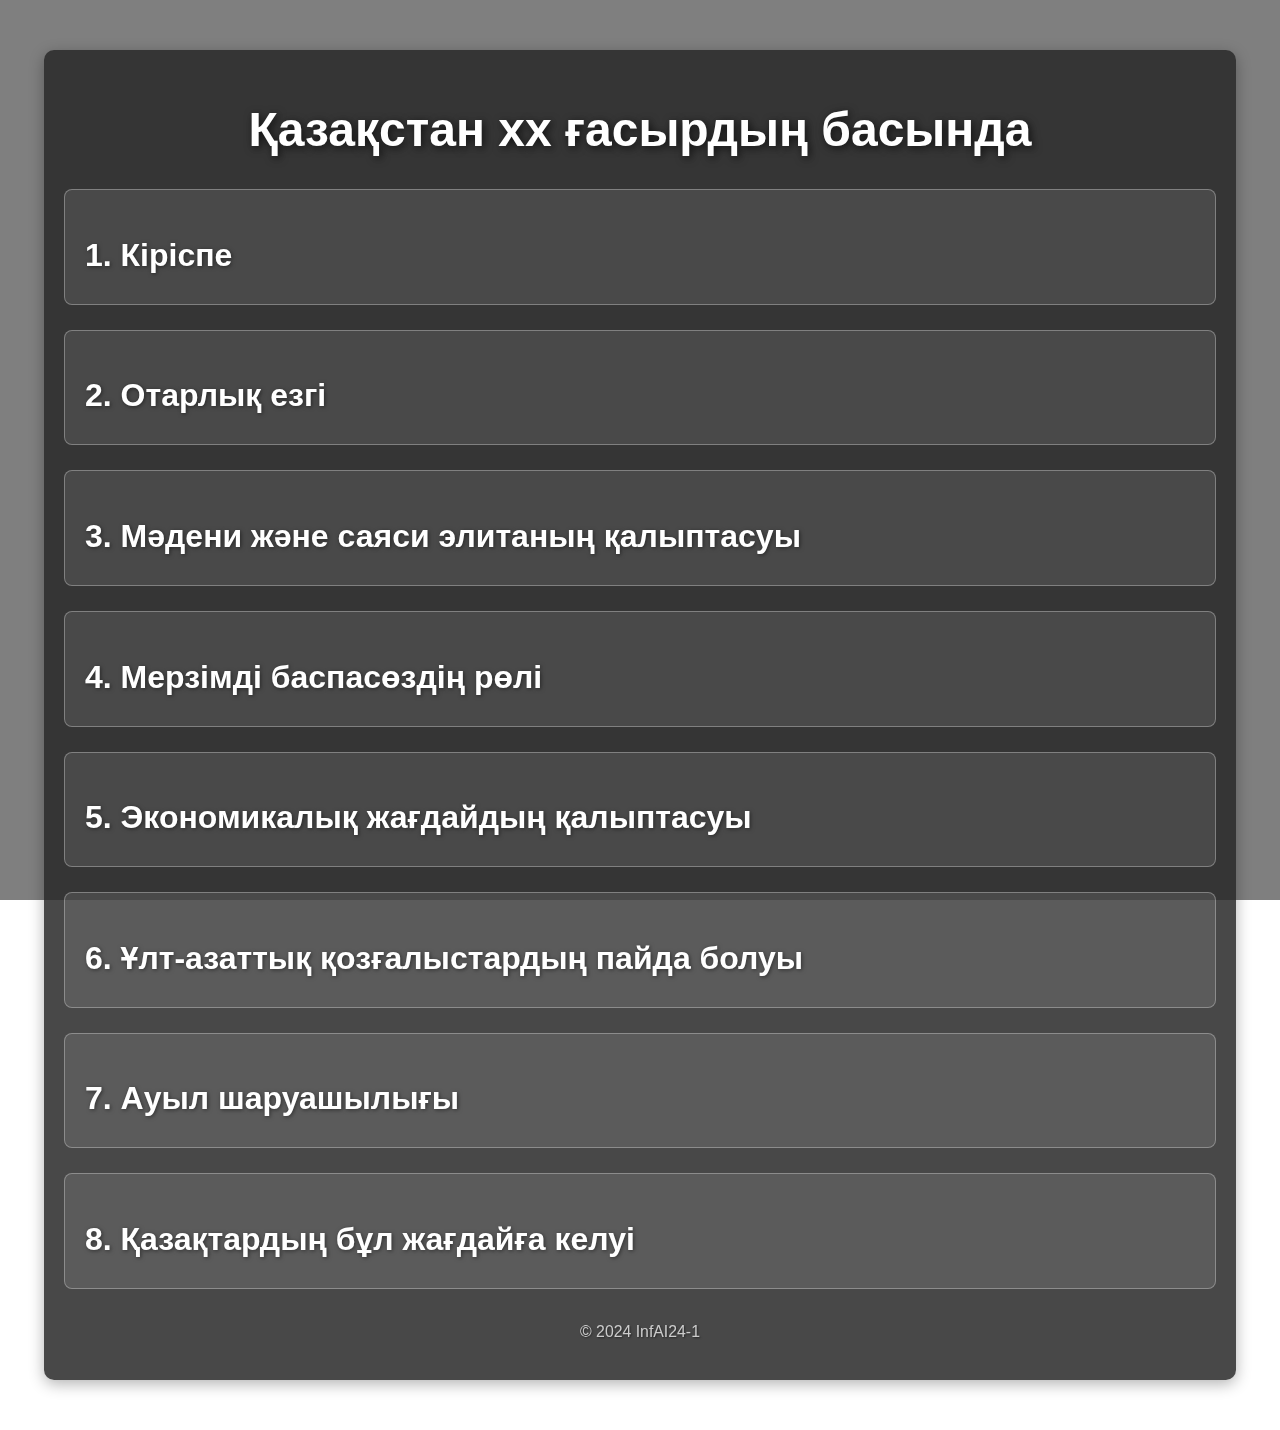
==== commit 23435811: "Update index.html" ====
--- a/index.html
+++ b/index.html
@@ -32,8 +32,7 @@
             <p id="leaders-text" class="hidden">
                 Ресей империясының Қазақстанға отарлау саясаты қазақ халқының әлеуметтік жағдайын нашарлатты. Жергілікті халықтың жері күштеп алынып, қоныс аударушыларға берілді. Бұл қазақтардың наразылығын тудырды.
 Ресейдегі революциялық оқиғалар: 1905 жылғы Ресейдегі революция қазақ халқының саяси санасының оянуына себеп болды. Осы оқиғадан кейін Қазақстанда да саяси ұйымдар мен қозғалыстар пайда бола бастады.
-Ұлт-азаттық қозғалыстардың пайда болуы: Қазақстанда ұлт-азаттық қозғалыстар қалыптасты. Бұл қозғалыстардың басты мақсаты қазақ халқының ұлттық мүдделерін қорғау, саяси және мәдени тәуелсіздікке жету болды.
-«Алаш» партиясы: 1917 жылы құрылған «Алаш» партиясы Қазақстандағы алғашқы ұлттық-демократиялық партия болды. Партияның мақсаты — қазақ халқын тәуелсіздікке жеткізу, қазақ қоғамын модернизациялау, білім беру мен мәдениетті дамыту, ұлттық мемлекет құру болды.
+
             </p>
         </section>
 
@@ -53,7 +52,7 @@
         </section>
 
         <section class="content" onclick="toggleSection('repression-text');">
-            <h2>5. Экономикалық жағдайдың қалыптасуы:</h2>
+            <h2>5. Экономикалық жағдайдың қалыптасуы</h2>
             <p id="repression-text" class="hidden">
                 XX ғасырдың басында Қазақстанның әлеуметтік-экономикалық жағдайы Ресей империясының отарлық саясатының әсерінде болды. Қазақтар негізінен көшпелі мал шаруашылығымен айналысатын ауылдық қоғам ретінде қалды. Алайда, отарлық саясат салдарынан ауыл шаруашылығы мен жер мәселесі үлкен дағдарысқа ұшырады.
             </p>
